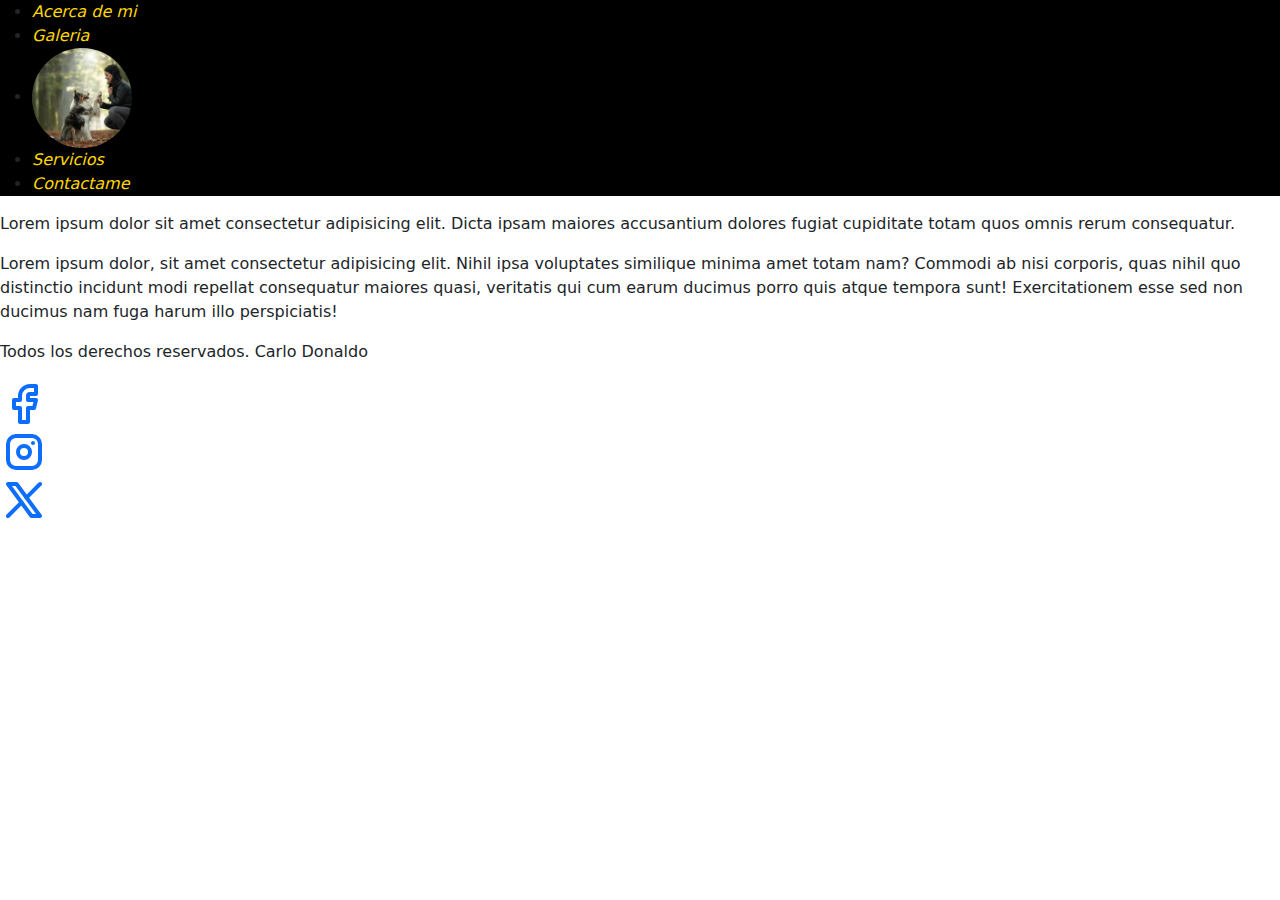
==== index.html @ e145d3fc "snapshot1" ====
<!DOCTYPE html>
<html lang="en">
<head>
    <meta charset="UTF-8">
    <meta name="viewport" content="width=device-width, initial-scale=1.0">
    <link rel="preconnect" href="https://fonts.googleapis.com">
    <link rel="preconnect" href="https://fonts.gstatic.com" crossorigin>
    <link href="https://fonts.googleapis.com/css2?family=Nunito:ital,wght@0,200..1000;1,200..1000&display=swap" rel="stylesheet">
    <link rel="stylesheet" href="css/style.css">
    <link href="https://cdn.jsdelivr.net/npm/bootstrap@5.3.3/dist/css/bootstrap.min.css" rel="stylesheet" integrity="sha384-QWTKZyjpPEjISv5WaRU9OFeRpok6YctnYmDr5pNlyT2bRjXh0JMhjY6hW+ALEwIH" crossorigin="anonymous">
    <script src="https://cdn.jsdelivr.net/npm/bootstrap@5.3.3/dist/js/bootstrap.bundle.min.js" integrity="sha384-YvpcrYf0tY3lHB60NNkmXc5s9fDVZLESaAA55NDzOxhy9GkcIdslK1eN7N6jIeHz" crossorigin="anonymous"></script>
    <title>Esther Fotografia</title>
</head>
<body>
    <header>
        <nav>
            <ul>
                <li><a href="./pages/acerca_de_mi.html">Acerca de mi</a></li>
                <li><a href="./pages/galeria.html">Galeria</a></li>
                <li><a href="#"><img src="/img/IMG-20240611-WA0002.jpg" alt="persona con perro"></a></li>
                <li><a href="./pages/servicios.html">Servicios</a></li>
                <li><a href="./pages/contactame.html">Contactame</a></li>
            </ul>
        </nav>
    </header>
    
    <section class="indexFoto">
        
        <p>Lorem ipsum dolor sit amet consectetur adipisicing elit. Dicta ipsam maiores accusantium dolores fugiat cupiditate totam quos omnis rerum consequatur.</p>
    </section>

    <main>
        <p>Lorem ipsum dolor, sit amet consectetur adipisicing elit. Nihil ipsa voluptates similique minima amet totam nam? Commodi ab nisi corporis, quas nihil quo distinctio incidunt modi repellat consequatur maiores quasi, veritatis qui cum earum ducimus porro quis atque tempora sunt! Exercitationem esse sed non ducimus nam fuga harum illo perspiciatis!</p>
    </main>

    <footer>
        <div>
            <p>Todos los derechos reservados. Carlo Donaldo</p>
        </div>
        <div>
            <a href="https://www.facebook.com/" target="_blank">
                <svg xmlns="http://www.w3.org/2000/svg" viewBox="0 0 24 24" fill="none" stroke="currentColor" stroke-linecap="round" stroke-linejoin="round" width="48" height="48" stroke-width="2">
                <path d="M7 10v4h3v7h4v-7h3l1 -4h-4v-2a1 1 0 0 1 1 -1h3v-4h-3a5 5 0 0 0 -5 5v2h-3"></path>
                </svg>
            </a>
        </div>
        
        <div>
            <a href="https://www.instagram.com/" target="_blank">
                <svg xmlns="http://www.w3.org/2000/svg" viewBox="0 0 24 24" fill="none" stroke="currentColor" stroke-linecap="round" stroke-linejoin="round" width="48" height="48" stroke-width="2">
                <path d="M4 4m0 4a4 4 0 0 1 4 -4h8a4 4 0 0 1 4 4v8a4 4 0 0 1 -4 4h-8a4 4 0 0 1 -4 -4z"></path>
                <path d="M12 12m-3 0a3 3 0 1 0 6 0a3 3 0 1 0 -6 0"></path>
                <path d="M16.5 7.5l0 .01"></path>
               </svg>
            </a>
        </div>
        
        <div>
            <a href="https://x.com/?lang=fr" target="_blank">
                <svg xmlns="http://www.w3.org/2000/svg" viewBox="0 0 24 24" fill="none" stroke="currentColor" stroke-linecap="round" stroke-linejoin="round" width="48" height="48" stroke-width="2">
                <path d="M4 4l11.733 16h4.267l-11.733 -16z"></path>
                <path d="M4 20l6.768 -6.768m2.46 -2.46l6.772 -6.772"></path>
                </svg>
            </a>
        </div>
        
    </footer>

</body>
</html>
---- css/style.css ----
*{
    margin: 0;
    padding: 0;
    box-sizing: border-box;
}
header nav{
    background-color: black;
}
nav ul li a img{
    width: 100px;
    height: 100px;
    border-radius: 50%;
    object-fit: cover;
}
nav ul li a{
    background-color: black;
    color: gold;
    font-style: italic;
    text-decoration: none;
}
.navegacion{
    display: flexbox;
    flex-direction: row;
}
body{
    font-family: "Nunito", sans-serif;
}
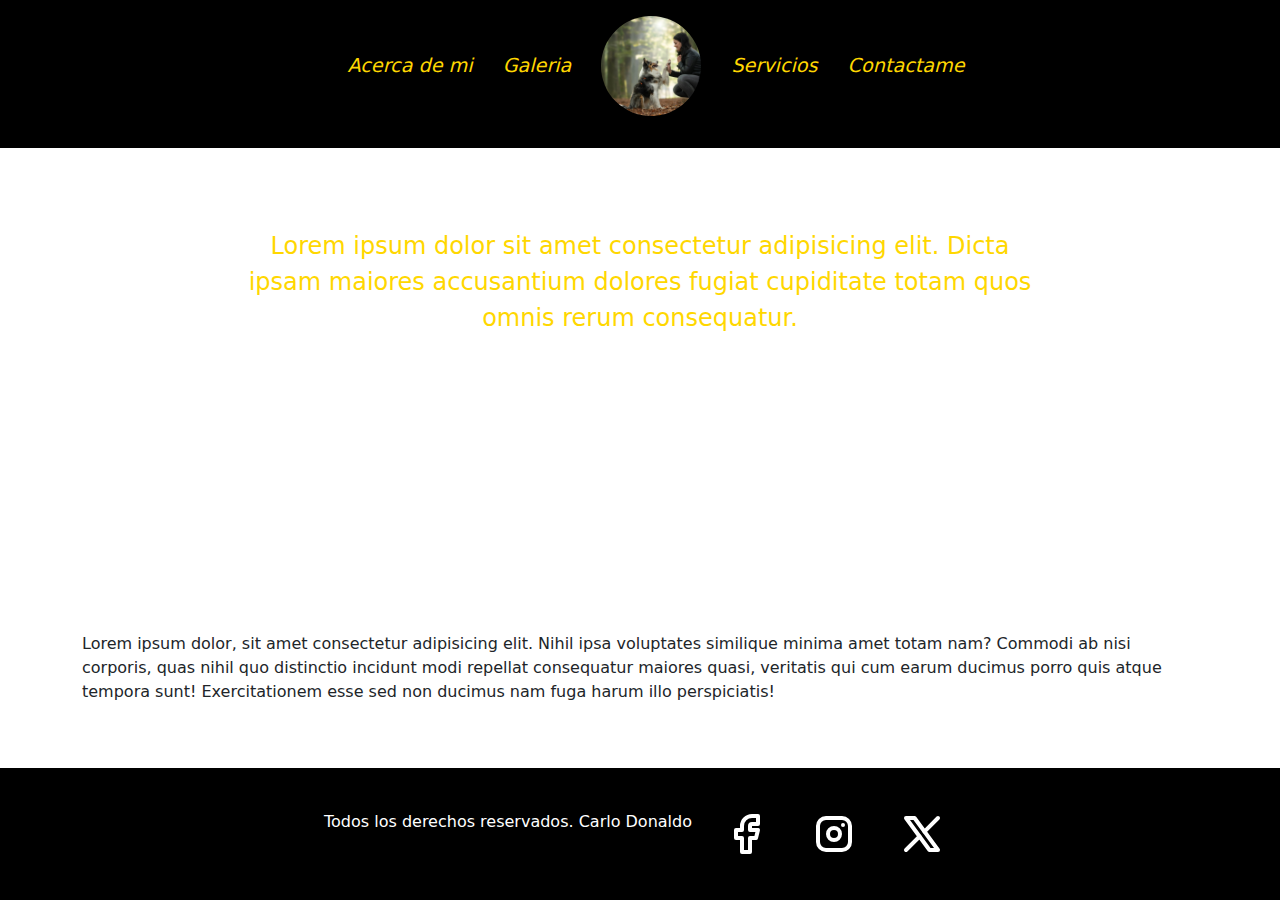
==== commit ef453434: "snapshot2" ====
--- a/index.html
+++ b/index.html
@@ -1,20 +1,25 @@
 <!DOCTYPE html>
 <html lang="en">
+
 <head>
     <meta charset="UTF-8">
     <meta name="viewport" content="width=device-width, initial-scale=1.0">
     <link rel="preconnect" href="https://fonts.googleapis.com">
     <link rel="preconnect" href="https://fonts.gstatic.com" crossorigin>
-    <link href="https://fonts.googleapis.com/css2?family=Nunito:ital,wght@0,200..1000;1,200..1000&display=swap" rel="stylesheet">
+    <link href="https://fonts.googleapis.com/css2?family=Nunito:ital,wght@0,200..1000;1,200..1000&display=swap"
+        rel="stylesheet">
     <link rel="stylesheet" href="css/style.css">
-    <link href="https://cdn.jsdelivr.net/npm/bootstrap@5.3.3/dist/css/bootstrap.min.css" rel="stylesheet" integrity="sha384-QWTKZyjpPEjISv5WaRU9OFeRpok6YctnYmDr5pNlyT2bRjXh0JMhjY6hW+ALEwIH" crossorigin="anonymous">
-    <script src="https://cdn.jsdelivr.net/npm/bootstrap@5.3.3/dist/js/bootstrap.bundle.min.js" integrity="sha384-YvpcrYf0tY3lHB60NNkmXc5s9fDVZLESaAA55NDzOxhy9GkcIdslK1eN7N6jIeHz" crossorigin="anonymous"></script>
+    <link href="https://cdn.jsdelivr.net/npm/bootstrap@5.3.3/dist/css/bootstrap.min.css" rel="stylesheet"
+        integrity="sha384-QWTKZyjpPEjISv5WaRU9OFeRpok6YctnYmDr5pNlyT2bRjXh0JMhjY6hW+ALEwIH" crossorigin="anonymous">
+    <script src="https://cdn.jsdelivr.net/npm/bootstrap@5.3.3/dist/js/bootstrap.bundle.min.js"
+        integrity="sha384-YvpcrYf0tY3lHB60NNkmXc5s9fDVZLESaAA55NDzOxhy9GkcIdslK1eN7N6jIeHz" crossorigin="anonymous"></script>
     <title>Esther Fotografia</title>
 </head>
+
 <body>
     <header>
         <nav>
-            <ul>
+            <ul class="d-flex justify-content-center align-items-center">
                 <li><a href="./pages/acerca_de_mi.html">Acerca de mi</a></li>
                 <li><a href="./pages/galeria.html">Galeria</a></li>
                 <li><a href="#"><img src="/img/IMG-20240611-WA0002.jpg" alt="persona con perro"></a></li>
@@ -23,14 +28,17 @@
             </ul>
         </nav>
     </header>
-    
-    <section class="indexFoto">
-        
-        <p>Lorem ipsum dolor sit amet consectetur adipisicing elit. Dicta ipsam maiores accusantium dolores fugiat cupiditate totam quos omnis rerum consequatur.</p>
+
+    <section class="indexFoto text-center text-white">
+        <p>Lorem ipsum dolor sit amet consectetur adipisicing elit. Dicta ipsam maiores accusantium dolores fugiat cupiditate
+            totam quos omnis rerum consequatur.</p>
     </section>
 
-    <main>
-        <p>Lorem ipsum dolor, sit amet consectetur adipisicing elit. Nihil ipsa voluptates similique minima amet totam nam? Commodi ab nisi corporis, quas nihil quo distinctio incidunt modi repellat consequatur maiores quasi, veritatis qui cum earum ducimus porro quis atque tempora sunt! Exercitationem esse sed non ducimus nam fuga harum illo perspiciatis!</p>
+    <main class="container my-5">
+        <p>Lorem ipsum dolor, sit amet consectetur adipisicing elit. Nihil ipsa voluptates similique minima amet totam nam?
+            Commodi ab nisi corporis, quas nihil quo distinctio incidunt modi repellat consequatur maiores quasi, veritatis
+            qui cum earum ducimus porro quis atque tempora sunt! Exercitationem esse sed non ducimus nam fuga harum illo
+            perspiciatis!</p>
     </main>
 
     <footer>
@@ -39,32 +47,36 @@
         </div>
         <div>
             <a href="https://www.facebook.com/" target="_blank">
-                <svg xmlns="http://www.w3.org/2000/svg" viewBox="0 0 24 24" fill="none" stroke="currentColor" stroke-linecap="round" stroke-linejoin="round" width="48" height="48" stroke-width="2">
-                <path d="M7 10v4h3v7h4v-7h3l1 -4h-4v-2a1 1 0 0 1 1 -1h3v-4h-3a5 5 0 0 0 -5 5v2h-3"></path>
+                <svg xmlns="http://www.w3.org/2000/svg" viewBox="0 0 24 24" fill="none" stroke="currentColor"
+                    stroke-linecap="round" stroke-linejoin="round" width="48" height="48" stroke-width="2">
+                    <path d="M7 10v4h3v7h4v-7h3l1 -4h-4v-2a1 1 0 0 1 1 -1h3v-4h-3a5 5 0 0 0 -5 5v2h-3"></path>
                 </svg>
             </a>
         </div>
-        
+
         <div>
             <a href="https://www.instagram.com/" target="_blank">
-                <svg xmlns="http://www.w3.org/2000/svg" viewBox="0 0 24 24" fill="none" stroke="currentColor" stroke-linecap="round" stroke-linejoin="round" width="48" height="48" stroke-width="2">
-                <path d="M4 4m0 4a4 4 0 0 1 4 -4h8a4 4 0 0 1 4 4v8a4 4 0 0 1 -4 4h-8a4 4 0 0 1 -4 -4z"></path>
-                <path d="M12 12m-3 0a3 3 0 1 0 6 0a3 3 0 1 0 -6 0"></path>
-                <path d="M16.5 7.5l0 .01"></path>
-               </svg>
-            </a>
-        </div>
-        
-        <div>
-            <a href="https://x.com/?lang=fr" target="_blank">
-                <svg xmlns="http://www.w3.org/2000/svg" viewBox="0 0 24 24" fill="none" stroke="currentColor" stroke-linecap="round" stroke-linejoin="round" width="48" height="48" stroke-width="2">
-                <path d="M4 4l11.733 16h4.267l-11.733 -16z"></path>
-                <path d="M4 20l6.768 -6.768m2.46 -2.46l6.772 -6.772"></path>
+                <svg xmlns="http://www.w3.org/2000/svg" viewBox="0 0 24 24" fill="none" stroke="currentColor"
+                    stroke-linecap="round" stroke-linejoin="round" width="48" height="48" stroke-width="2">
+                    <path d="M4 4m0 4a4 4 0 0 1 4 -4h8a4 4 0 0 1 4 4v8a4 4 0 0 1 -4 4h-8a4 4 0 0 1 -4 -4z"></path>
+                    <path d="M12 12m-3 0a3 3 0 1 0 6 0a3 3 0 1 0 -6 0"></path>
+                    <path d="M16.5 7.5l0 .01"></path>
                 </svg>
             </a>
         </div>
-        
+
+        <div>
+            <a href="https://x.com/?lang=fr" target="_blank">
+                <svg xmlns="http://www.w3.org/2000/svg" viewBox="0 0 24 24" fill="none" stroke="currentColor"
+                    stroke-linecap="round" stroke-linejoin="round" width="48" height="48" stroke-width="2">
+                    <path d="M4 4l11.733 16h4.267l-11.733 -16z"></path>
+                    <path d="M4 20l6.768 -6.768m2.46 -2.46l6.772 -6.772"></path>
+                </svg>
+            </a>
+        </div>
+
     </footer>
 
 </body>
-</html>+
+</html>
--- a/css/style.css
+++ b/css/style.css
@@ -1,27 +1,100 @@
-*{
+* {
     margin: 0;
     padding: 0;
     box-sizing: border-box;
 }
-header nav{
+
+html, body {
+    height: 100%;
+    display: flex;
+    flex-direction: column;
+}
+
+body {
+    font-family: "Nunito", sans-serif;
+    flex-grow: 1;
+}
+
+header nav {
     background-color: black;
+    padding: 1rem;
 }
-nav ul li a img{
+
+nav ul {
+    list-style: none;
+    display: flex;
+    justify-content: center;
+    align-items: center;
+}
+
+nav ul li {
+    margin: 0 15px;
+}
+
+nav ul li a {
+    color: gold;
+    font-style: italic;
+    text-decoration: none;
+    font-size: 1.2rem;
+}
+
+nav ul li a img {
     width: 100px;
     height: 100px;
     border-radius: 50%;
     object-fit: cover;
 }
-nav ul li a{
+
+.indexFoto {
+    background-image: url(/img/met\ logo.jpg);
+    background-size: cover;
+    background-position: center center;
+    background-repeat: no-repeat;
+    padding: 5rem 1rem;
+    height: 35rem;
+    text-align: center;
+    color: black;
+}
+
+.indexFoto p {
+    font-size: 1.5rem;
+    line-height: 1.5;
+    max-width: 800px;
+    margin: 0 auto;
+    color: gold;
+}
+
+.carousel-item img {
+    height: 500px;
+    object-fit: contain;
+}
+
+.carousel-indicators{
+    background-color: ;
+}
+
+.card {
+    min-height: 300px;
+}
+
+footer {
+    display: flex;
+    justify-content: center;
     background-color: black;
-    color: gold;
-    font-style: italic;
+    color: white;
+    padding: 2rem 0;
+    text-align: center;
+    margin-top: auto; /* Esto asegura que el footer se mantenga abajo */
+}
+
+footer div {
+    display: flex;
+    margin: 10px;
+}
+
+footer a {
+    display: inline-block;
+    color: white;
     text-decoration: none;
+    margin: 0 10px;
 }
-.navegacion{
-    display: flexbox;
-    flex-direction: row;
-}
-body{
-    font-family: "Nunito", sans-serif;
-}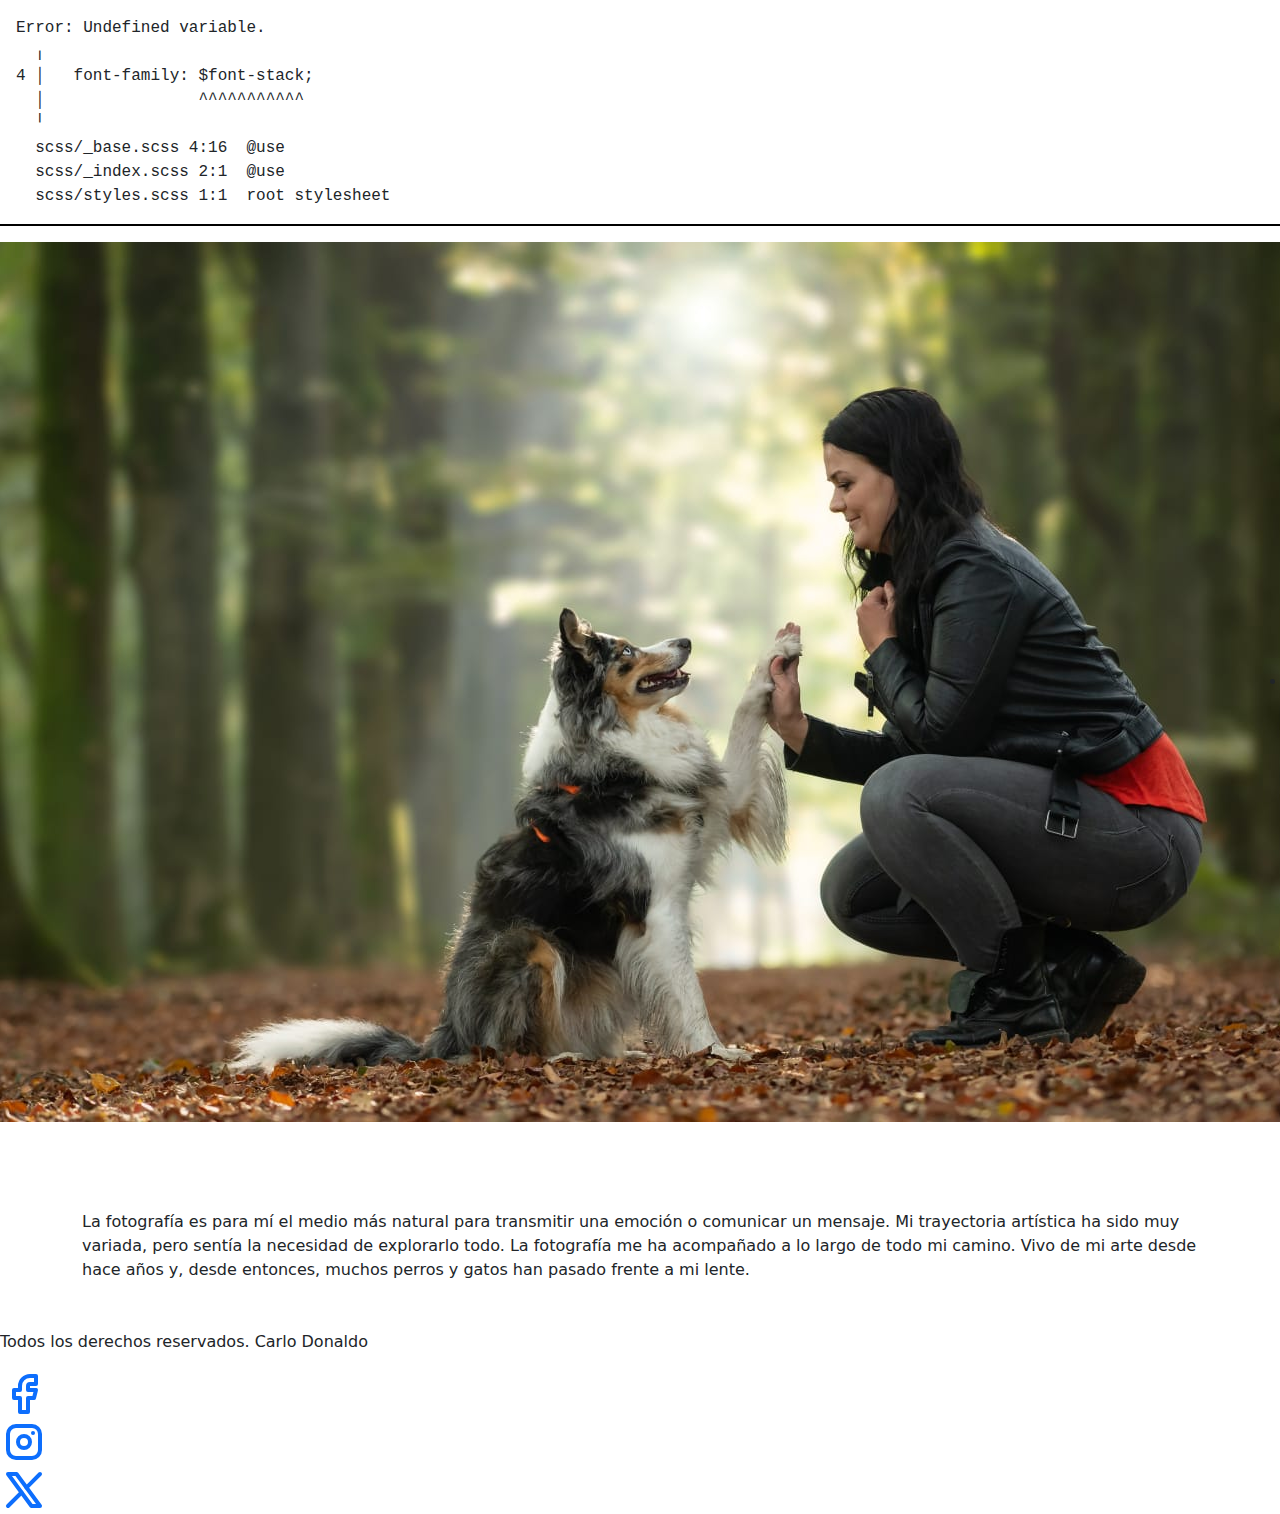
==== commit 10447043: "Agregando Scss" ====
--- a/index.html
+++ b/index.html
@@ -7,10 +7,10 @@
     <link rel="preconnect" href="https://fonts.googleapis.com">
     <link rel="preconnect" href="https://fonts.gstatic.com" crossorigin>
     <link href="https://fonts.googleapis.com/css2?family=Nunito:ital,wght@0,200..1000;1,200..1000&display=swap"
-        rel="stylesheet">
-    <link rel="stylesheet" href="css/style.css">
+        rel="stylesheet">    
     <link href="https://cdn.jsdelivr.net/npm/bootstrap@5.3.3/dist/css/bootstrap.min.css" rel="stylesheet"
         integrity="sha384-QWTKZyjpPEjISv5WaRU9OFeRpok6YctnYmDr5pNlyT2bRjXh0JMhjY6hW+ALEwIH" crossorigin="anonymous">
+    <link rel="stylesheet" href="css/styles.css">
     <script src="https://cdn.jsdelivr.net/npm/bootstrap@5.3.3/dist/js/bootstrap.bundle.min.js"
         integrity="sha384-YvpcrYf0tY3lHB60NNkmXc5s9fDVZLESaAA55NDzOxhy9GkcIdslK1eN7N6jIeHz" crossorigin="anonymous"></script>
     <title>Esther Fotografia</title>
@@ -22,7 +22,7 @@
             <ul class="d-flex justify-content-center align-items-center">
                 <li><a href="./pages/acerca_de_mi.html">Acerca de mi</a></li>
                 <li><a href="./pages/galeria.html">Galeria</a></li>
-                <li><a href="#"><img src="/img/IMG-20240611-WA0002.jpg" alt="persona con perro"></a></li>
+                <li><a href="#"><img src="img/IMG_20240611_WA0002.jpg" alt="persona con perro"></a></li>
                 <li><a href="./pages/servicios.html">Servicios</a></li>
                 <li><a href="./pages/contactame.html">Contactame</a></li>
             </ul>
@@ -30,15 +30,11 @@
     </header>
 
     <section class="indexFoto text-center text-white">
-        <p>Lorem ipsum dolor sit amet consectetur adipisicing elit. Dicta ipsam maiores accusantium dolores fugiat cupiditate
-            totam quos omnis rerum consequatur.</p>
+        <p>Fotógrafa Esther</p>
     </section>
 
     <main class="container my-5">
-        <p>Lorem ipsum dolor, sit amet consectetur adipisicing elit. Nihil ipsa voluptates similique minima amet totam nam?
-            Commodi ab nisi corporis, quas nihil quo distinctio incidunt modi repellat consequatur maiores quasi, veritatis
-            qui cum earum ducimus porro quis atque tempora sunt! Exercitationem esse sed non ducimus nam fuga harum illo
-            perspiciatis!</p>
+        <p>La fotografía es para mí el medio más natural para transmitir una emoción o comunicar un mensaje. Mi trayectoria artística ha sido muy variada, pero sentía la necesidad de explorarlo todo. La fotografía me ha acompañado a lo largo de todo mi camino. Vivo de mi arte desde hace años y, desde entonces, muchos perros y gatos han pasado frente a mi lente.</p>
     </main>
 
     <footer>
--- a/css/styles.css
+++ b/css/styles.css
@@ -0,0 +1,19 @@
+/* Error: Undefined variable.
+ *   ,
+ * 4 |   font-family: $font-stack;
+ *   |                ^^^^^^^^^^^
+ *   '
+ *   scss/_base.scss 4:16  @use
+ *   scss/_index.scss 2:1  @use
+ *   scss/styles.scss 1:1  root stylesheet */
+
+body::before {
+  font-family: "Source Code Pro", "SF Mono", Monaco, Inconsolata, "Fira Mono",
+      "Droid Sans Mono", monospace, monospace;
+  white-space: pre;
+  display: block;
+  padding: 1em;
+  margin-bottom: 1em;
+  border-bottom: 2px solid black;
+  content: "Error: Undefined variable.\a   \2577 \a 4 \2502    font-family: $font-stack;\a   \2502                 ^^^^^^^^^^^\a   \2575 \a   scss/_base.scss 4:16  @use\a   scss/_index.scss 2:1  @use\a   scss/styles.scss 1:1  root stylesheet";
+}
